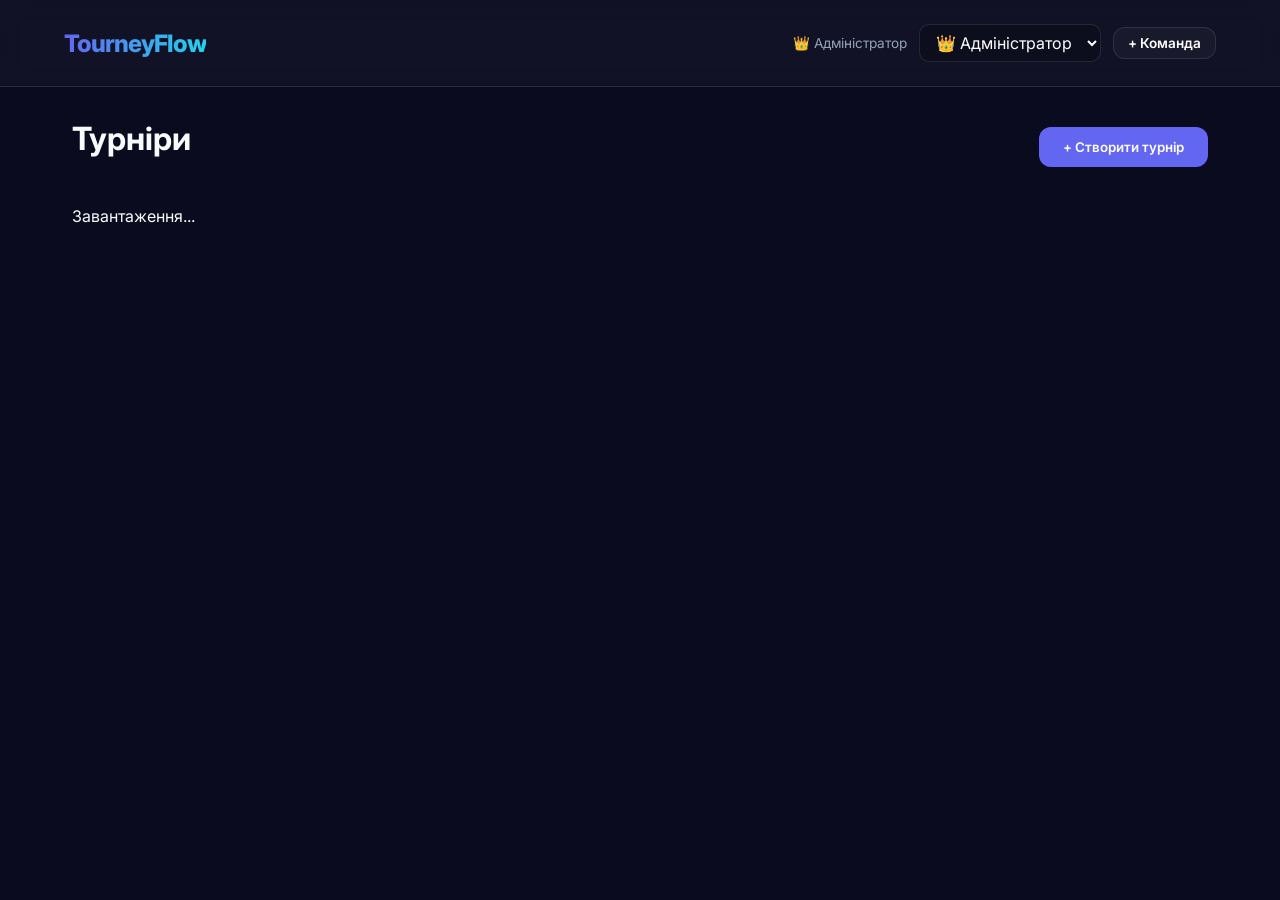
==== wwwroot/index.html @ bc2f0b58 "Initial commit" ====
<!DOCTYPE html>
<html lang="uk">
<head>
    <meta charset="UTF-8">
    <meta name="viewport" content="width=device-width, initial-scale=1.0">
    <title>TourneyFlow | Платформа Турнірів</title>
    <link rel="stylesheet" href="style.css">
    <link rel="preconnect" href="https://fonts.googleapis.com">
    <link rel="preconnect" href="https://fonts.gstatic.com" crossorigin>
    <link href="https://fonts.googleapis.com/css2?family=Inter:wght@400;500;600;700;800&display=swap" rel="stylesheet">
    <link rel="icon" href="data:image/svg+xml,<svg xmlns='http://www.w3.org/2000/svg' viewBox='0 0 100 100'><text y='.9em' font-size='90'>🏆</text></svg>">
</head>
<body>
    <nav>
        <div class="logo">TourneyFlow</div>
        <div style="display:flex; align-items:center; gap:0.75rem;">
            <span id="profile-current-label" style="color:var(--text-muted); font-size:0.85rem;"></span>
            <select id="profile-select" onchange="switchProfile(this.value)" style="width:auto; padding:7px 12px; margin:0; cursor:pointer;"></select>
            <button onclick="addTeamProfile()" class="btn btn-secondary" style="padding:7px 14px; font-size:0.85rem; white-space:nowrap;">+ Команда</button>
            <button class="btn jury-only jury-panel-btn hidden" onclick="openJuryView(null)" style="border:1px solid var(--accent); padding:7px 14px;">⚖️ Всі роботи</button>
        </div>
    </nav>

    <main id="app">
        <!-- Список турнірів -->
        <div id="view-tournaments" class="animate-fade">
            <div style="display:flex; justify-content:space-between; align-items:center; margin-bottom:2rem;">
                <h1>Турніри</h1>
                <button class="btn admin-only hidden" onclick="showCreateTournament()">+ Створити турнір</button>
            </div>
            <div id="tournament-list" class="grid"><p>Завантаження...</p></div>
        </div>

        <!-- Створення турніру -->
        <div id="view-create-tournament" class="card hidden animate-fade">
            <button class="btn btn-secondary" onclick="showView('tournaments')">← Назад</button>
            <h2 style="margin-top:1rem;">Новий Турнір</h2>
            <form id="form-create-tournament">
                <input type="text" placeholder="Назва турніру" required id="t-name">
                <input type="text" placeholder="Опис та правила" id="t-desc">
                <div style="display:grid; grid-template-columns:1fr 1fr 1fr; gap:1rem;">
                    <div>
                        <label style="display:block; margin-bottom:0.5rem;">Початок реєстрації</label>
                        <div onclick="document.getElementById('t-reg-start').showPicker()" style="cursor:pointer;">
                            <input type="datetime-local" id="t-reg-start" style="pointer-events:none;">
                        </div>
                    </div>
                    <div>
                        <label style="display:block; margin-bottom:0.5rem;">Кінець реєстрації</label>
                        <div onclick="document.getElementById('t-reg-end').showPicker()" style="cursor:pointer;">
                            <input type="datetime-local" id="t-reg-end" style="pointer-events:none;">
                        </div>
                    </div>
                    <div>
                        <label style="display:block; margin-bottom:0.5rem;">🏆 Дата оголошення результатів</label>
                        <div onclick="document.getElementById('t-results-date').showPicker()" style="cursor:pointer;">
                            <input type="datetime-local" id="t-results-date" style="pointer-events:none;">
                        </div>
                    </div>
                </div>
                <label style="display:block; margin-bottom:0.5rem; margin-top:0.25rem;">👥 Макс. кількість команд (необов'язково)</label>
                <input type="number" id="t-max-teams" min="1" max="200" placeholder="Необмежено" style="width:auto; min-width:200px;">
                <button type="submit" class="btn" style="display:block; margin-top:1rem;">Створити</button>
            </form>
        </div>

        <!-- Деталі турніру -->
        <div id="view-tournament-details" class="hidden animate-fade">
            <button class="btn btn-secondary" onclick="showView('tournaments')">← До списку</button>
            <div class="card" style="margin-top:1rem;">
                <div id="details-content"></div>
                <div id="team-registration" class="hidden"></div>
                <div id="admin-controls" class="admin-only hidden" style="margin-top:2rem; padding-top:2rem; border-top:1px solid var(--glass-border);"></div>
                <div id="team-controls" class="team-only hidden" style="margin-top:2rem; padding-top:2rem; border-top:1px solid var(--glass-border);">
                    <h3>Подача результатів</h3>
                    <div id="active-rounds-for-submission"></div>
                </div>
                <div id="announcements-section" style="margin-top:1.5rem;"></div>
            </div>
        </div>

        <!-- Таблиця лідерів -->
        <div id="view-leaderboard" class="hidden animate-fade">
            <button class="btn btn-secondary" onclick="showView('tournaments')">← Назад</button>
            <h1 id="leaderboard-title" style="margin-top:1rem;">Таблиця лідерів</h1>
            <div class="card">
                <table class="leaderboard-table">
                    <thead><tr><th>Місце</th><th>Команда</th><th>Бал</th></tr></thead>
                    <tbody id="leaderboard-body"></tbody>
                </table>
            </div>
        </div>

        <!-- Панель журі -->
        <div id="view-jury" class="hidden animate-fade">
            <button class="btn btn-secondary" onclick="showView('tournaments')">← Назад</button>
            <h1 id="jury-title" style="margin-top:1rem;">⚖️ Оцінювання</h1>
            <div id="submissions-to-evaluate" class="grid"></div>
        </div>
    </main>

    <script src="app.js"></script>
</body>
</html>
---- wwwroot/style.css ----
:root {
    --bg: #0a0b1e;
    --card-bg: rgba(255, 255, 255, 0.05);
    --primary: #6366f1;
    --primary-glow: rgba(99, 102, 241, 0.4);
    --secondary: #a855f7;
    --accent: #22d3ee;
    --text: #f8fafc;
    --text-muted: #94a3b8;
    --glass: rgba(255, 255, 255, 0.03);
    --glass-border: rgba(255, 255, 255, 0.1);
}

* {
    margin: 0;
    padding: 0;
    box-sizing: border-box;
    font-family: 'Inter', system-ui, -apple-system, sans-serif;
}

body {
    background: var(--bg);
    color: var(--text);
    min-height: 100vh;
    overflow-x: hidden;
}

/* Навігаційна панель */
nav {
    display: flex;
    justify-content: space-between;
    align-items: center;
    padding: 1.5rem 5%;
    background: var(--glass);
    backdrop-filter: blur(12px);
    border-bottom: 1px solid var(--glass-border);
    position: sticky;
    top: 0;
    z-index: 100;
}

.logo {
    font-size: 1.5rem;
    font-weight: 800;
    background: linear-gradient(to right, var(--primary), var(--accent));
    -webkit-background-clip: text;
    background-clip: text;
    -webkit-text-fill-color: transparent;
    letter-spacing: -1px;
}

.role-switcher {
    display: flex;
    gap: 0.5rem;
    background: rgba(0,0,0,0.3);
    padding: 4px;
    border-radius: 12px;
}

.role-btn {
    padding: 8px 16px;
    border-radius: 8px;
    border: none;
    background: transparent;
    color: var(--text-muted);
    cursor: pointer;
    font-weight: 500;
    transition: all 0.3s;
}

.role-btn.active {
    background: var(--primary);
    color: white;
    box-shadow: 0 4px 12px var(--primary-glow);
}

main {
    max-width: 1200px;
    margin: 2rem auto;
    padding: 0 2rem;
}

.card {
    background: var(--card-bg);
    border: 1px solid var(--glass-border);
    border-radius: 20px;
    padding: 2rem;
    backdrop-filter: blur(8px);
    margin-bottom: 2rem;
    transition: transform 0.3s, border-color 0.3s;
}

.card:hover {
    border-color: rgba(255,255,255,0.2);
}

h1, h2, h3 {
    margin-bottom: 1rem;
}

.btn {
    padding: 12px 24px;
    border-radius: 12px;
    border: none;
    cursor: pointer;
    font-weight: 600;
    transition: all 0.2s;
    background: var(--primary);
    color: white;
}

.btn:hover {
    filter: brightness(1.1);
    transform: translateY(-2px);
}

.btn-secondary {
    background: var(--glass);
    border: 1px solid var(--glass-border);
}

.grid {
    display: grid;
    grid-template-columns: repeat(auto-fill, minmax(300px, 1fr));
    gap: 1.5rem;
}

.tournament-card {
    display: flex;
    flex-direction: column;
    justify-content: space-between;
}

.status-badge {
    display: inline-block;
    padding: 4px 12px;
    border-radius: 20px;
    font-size: 0.75rem;
    font-weight: 700;
    text-transform: uppercase;
    margin-bottom: 1rem;
}

.status-registration { background: rgba(99,102,241,0.15); color: #818cf8; border: 1px solid rgba(99,102,241,0.4); }
.status-running      { background: rgba(34,197,94,0.12);  color: #4ade80; border: 1px solid rgba(34,197,94,0.4); }
.status-evaluation   { background: rgba(168,85,247,0.12); color: #c084fc; border: 1px solid rgba(168,85,247,0.4); }
.status-finished     { background: rgba(107,114,128,0.15); color: #9ca3af; border: 1px solid rgba(107,114,128,0.4); }
.status-draft        { background: rgba(148,163,184,0.12); color: #94a3b8; border: 1px solid rgba(148,163,184,0.3); }

/* Картка завершеного турніру */
.card-finished { opacity: 0.75; border-color: rgba(107,114,128,0.3); }
.card-finished:hover { border-color: rgba(107,114,128,0.5); }

/* Банери статусу всередині турніру */
.status-full-banner {
    padding: 0.85rem 1.25rem;
    border-radius: 12px;
    font-weight: 500;
    margin-bottom: 1.25rem;
    font-size: 0.95rem;
}
.banner-finished { background: rgba(107,114,128,0.15); color: #9ca3af; border: 1px solid rgba(107,114,128,0.3); }
.banner-running  { background: rgba(34,197,94,0.1);   color: #4ade80; border: 1px solid rgba(34,197,94,0.3); }
.banner-eval     { background: rgba(168,85,247,0.1);  color: #c084fc; border: 1px solid rgba(168,85,247,0.3); }
.banner-info     { background: rgba(99,102,241,0.1);  color: #818cf8; border: 1px solid rgba(99,102,241,0.3); }

/* Картка журі з оцінкою */
.card-evaluated { border-color: rgba(16,185,129,0.35); }
.evaluated-badge {
    display: inline-block;
    background: rgba(16,185,129,0.12);
    color: #10b981;
    border: 1px solid rgba(16,185,129,0.3);
    border-radius: 20px;
    padding: 3px 12px;
    font-size: 0.8rem;
    font-weight: 600;
    margin-bottom: 0.75rem;
}

/* Рядки медалей у таблиці */
.row-gold   td { background: rgba(250,204,21,0.06); }
.row-silver td { background: rgba(148,163,184,0.06); }
.row-bronze td { background: rgba(180,119,76,0.06); }

/* Порожній стан */
.empty-state {
    grid-column: 1/-1;
    text-align: center;
    padding: 4rem 2rem;
    color: var(--text-muted);
}

input, textarea, select {
    width: 100%;
    padding: 12px;
    background: rgba(0,0,0,0.2);
    border: 1px solid var(--glass-border);
    border-radius: 10px;
    color: white;
    margin-bottom: 1rem;
    outline: none;
    font-family: inherit;
    font-size: 1rem;
}

textarea {
    resize: none;
    min-height: 80px;
}

input[type="datetime-local"] {
    cursor: pointer;
    position: relative;
}

input:focus, textarea:focus {
    border-color: var(--primary);
}

.score-badge {
    display: inline-block;
    padding: 4px 16px;
    background: rgba(99,102,241,0.15);
    border: 1px solid var(--primary);
    border-radius: 20px;
    font-weight: 700;
    color: var(--primary);
}

.leaderboard-table {
    width: 100%;
    border-collapse: collapse;
}

.leaderboard-table th {
    text-align: left;
    padding: 1rem;
    color: var(--text-muted);
    border-bottom: 1px solid var(--glass-border);
}

.leaderboard-table td {
    padding: 1.5rem 1rem;
    border-bottom: 1px solid var(--glass-border);
}

.rank {
    font-weight: 800;
    font-size: 1.2rem;
    color: var(--accent);
}

.field-error {
    color: #ef4444;
    font-size: 0.85rem;
    margin-top: -0.75rem;
    margin-bottom: 0.75rem;
    display: flex;
    align-items: center;
    gap: 0.25rem;
    animation: fadeIn 0.2s ease;
}

.btn-status-active {
    background: #10b981 !important;
    color: white !important;
    border: none;
}

.success-banner {
    padding: 1rem;
    background: rgba(16,185,129,0.12);
    border: 1px solid #10b981;
    border-radius: 10px;
    color: #10b981;
    margin-top: 2rem;
}

.hidden { display: none; }

.animate-fade {
    animation: fadeIn 0.5s ease forwards;
}

/* Анімації */
@keyframes fadeIn {
    from { opacity: 0; transform: translateY(10px); }
    to { opacity: 1; transform: translateY(0); }
}

/* ─── Степер прогресу турніру ─── */
.stepper-wrap {
    display: flex;
    align-items: center;
    margin: 1.25rem 0 1.5rem;
    overflow-x: auto;
    padding-bottom: 0.25rem;
}

.stepper-step {
    display: flex;
    flex-direction: column;
    align-items: center;
    gap: 0.4rem;
    min-width: 80px;
    flex-shrink: 0;
}

.stepper-circle {
    width: 46px;
    height: 46px;
    border-radius: 50%;
    display: flex;
    align-items: center;
    justify-content: center;
    font-size: 1.2rem;
    font-weight: 700;
    border: 2px solid transparent;
    transition: all 0.3s;
}

.step-done .stepper-circle {
    background: rgba(16,185,129,0.15);
    border-color: #10b981;
    color: #10b981;
    font-size: 1rem;
}

.step-active .stepper-circle {
    background: rgba(99,102,241,0.2);
    border-color: var(--primary);
    box-shadow: 0 0 14px rgba(99,102,241,0.35);
}

.step-future .stepper-circle {
    background: rgba(255,255,255,0.04);
    border-color: rgba(255,255,255,0.1);
    opacity: 0.45;
}

.stepper-label {
    font-size: 0.75rem;
    font-weight: 600;
    text-transform: uppercase;
    letter-spacing: 0.04em;
    opacity: 0.7;
}

.step-active .stepper-label { opacity: 1; color: var(--primary); }
.step-done  .stepper-label  { opacity: 1; color: #10b981; }

.stepper-line {
    flex: 1;
    height: 2px;
    background: rgba(255,255,255,0.08);
    margin-bottom: 1.4rem;
    min-width: 24px;
    transition: background 0.3s;
}

.line-done { background: rgba(16,185,129,0.5); }

/* Блок інформації про поточний етап */
.stage-info-box {
    display: flex;
    align-items: center;
    gap: 1rem;
    background: rgba(99,102,241,0.07);
    border: 1px solid rgba(99,102,241,0.2);
    border-radius: 12px;
    padding: 1rem 1.25rem;
    margin-bottom: 1.25rem;
}

.stage-icon-big {
    font-size: 2rem;
    flex-shrink: 0;
}

/* Кнопка переходу до наступного етапу */
.btn-next-stage {
    background: linear-gradient(135deg, #6366f1, #8b5cf6);
    color: white;
    border: none;
    padding: 12px 28px;
    font-size: 0.95rem;
    letter-spacing: 0.02em;
    box-shadow: 0 4px 18px rgba(99,102,241,0.3);
    margin-bottom: 0.5rem;
}


.btn-next-stage:hover {
    filter: brightness(1.12);
    box-shadow: 0 6px 24px rgba(99,102,241,0.45);
    transform: translateY(-2px);
}

/* Оголошення */
.announcement-card {
    background: rgba(34, 211, 238, 0.05);
    border: 1px solid rgba(34, 211, 238, 0.15);
    border-radius: 12px;
    padding: 1rem 1.1rem;
    margin-bottom: 0.75rem;
    transition: background 0.2s;
}

.announcement-card:hover {
    background: rgba(34, 211, 238, 0.08);
}

.ann-content {
    font-size: 0.95rem;
    line-height: 1.6;
    word-break: break-word;
}

.ann-meta {
    color: var(--text-muted);
    font-size: 0.78rem;
    margin-top: 0.5rem;
}
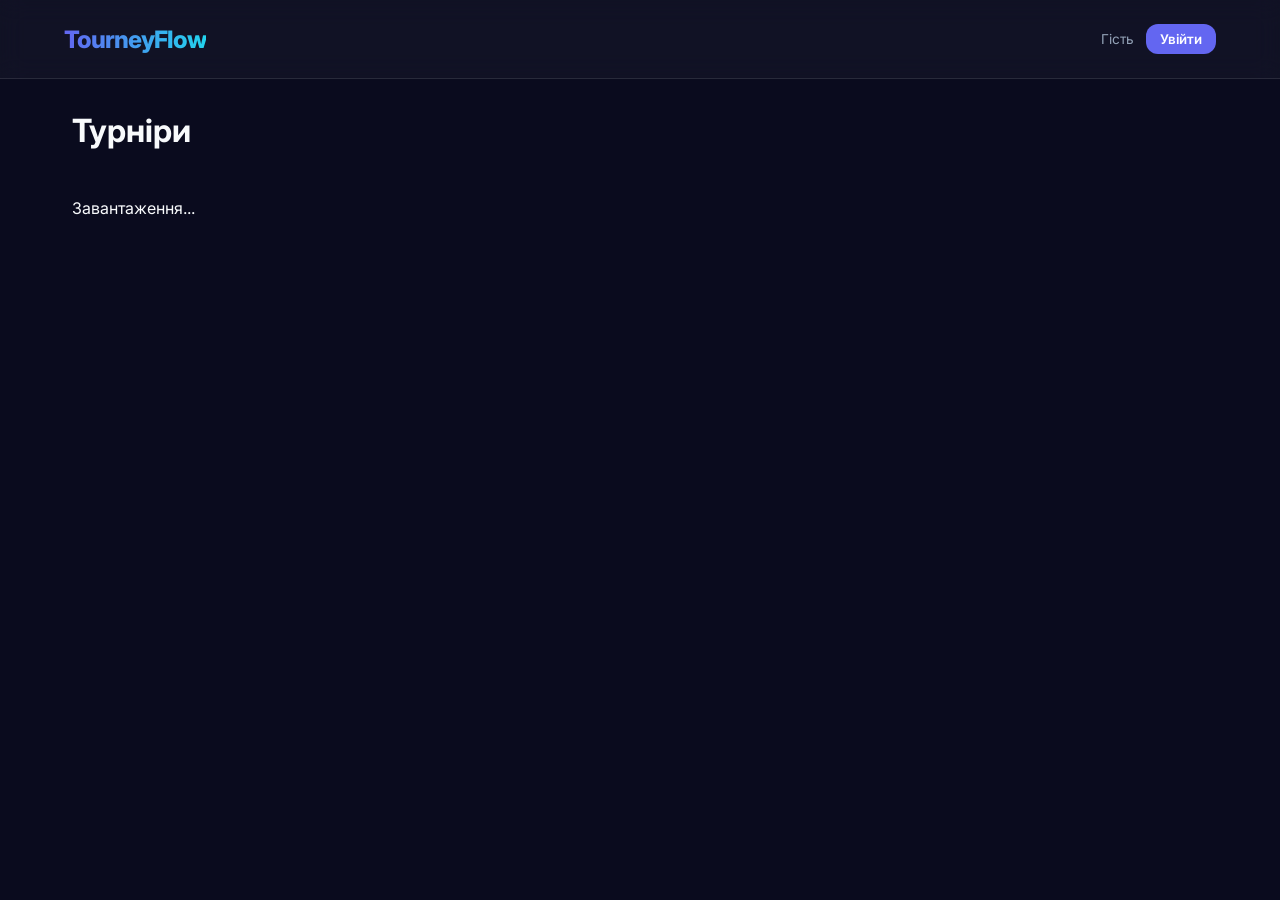
==== commit a9b07392: "Add login hints to README and UI" ====
--- a/wwwroot/index.html
+++ b/wwwroot/index.html
@@ -13,15 +13,36 @@
 <body>
     <nav>
         <div class="logo">TourneyFlow</div>
-        <div style="display:flex; align-items:center; gap:0.75rem;">
-            <span id="profile-current-label" style="color:var(--text-muted); font-size:0.85rem;"></span>
-            <select id="profile-select" onchange="switchProfile(this.value)" style="width:auto; padding:7px 12px; margin:0; cursor:pointer;"></select>
-            <button onclick="addTeamProfile()" class="btn btn-secondary" style="padding:7px 14px; font-size:0.85rem; white-space:nowrap;">+ Команда</button>
+        <div id="nav-auth" style="display:flex; align-items:center; gap:0.75rem;">
+            <span id="user-info" style="color:var(--text-muted); font-size:0.85rem;"></span>
+            <button id="btn-login-view" onclick="showView('login')" class="btn" style="padding:7px 14px;">Увійти</button>
+            <button id="btn-logout" onclick="logout()" class="btn btn-secondary hidden" style="padding:7px 14px;">Вийти</button>
             <button class="btn jury-only jury-panel-btn hidden" onclick="openJuryView(null)" style="border:1px solid var(--accent); padding:7px 14px;">⚖️ Всі роботи</button>
         </div>
     </nav>
 
     <main id="app">
+        <!-- Авторизація -->
+        <div id="view-login" class="card hidden animate-fade" style="max-width:400px; margin: 4rem auto;">
+            <h2 style="text-align:center; margin-bottom:1.5rem;">Вхід у систему</h2>
+            <form id="form-login">
+                <input type="text" id="login-username" placeholder="Логін (або назва команди)" required>
+                <input type="password" id="login-password" placeholder="Пароль" required>
+                
+                <div style="background:rgba(99,102,241,0.08); border:1px solid var(--glass-border); border-radius:12px; padding:0.85rem; margin-bottom:1.25rem;">
+                    <div style="font-size:0.85rem; font-weight:700; margin-bottom:0.4rem; color:var(--primary);">💡 Підказка:</div>
+                    <div style="font-size:0.82rem; color:var(--text-muted); line-height:1.5;">
+                        • Адмін: <code>admin</code> / <code>123</code><br>
+                        • Журі: <code>jury</code> / <code>123</code><br>
+                        • Команда: назва / <code>123</code>
+                    </div>
+                </div>
+
+                <button type="submit" class="btn" style="width:100%;">Увійти</button>
+                <button type="button" class="btn btn-secondary" onclick="showView('tournaments')" style="width:100%; margin-top:0.5rem;">Скасувати</button>
+            </form>
+        </div>
+
         <!-- Список турнірів -->
         <div id="view-tournaments" class="animate-fade">
             <div style="display:flex; justify-content:space-between; align-items:center; margin-bottom:2rem;">
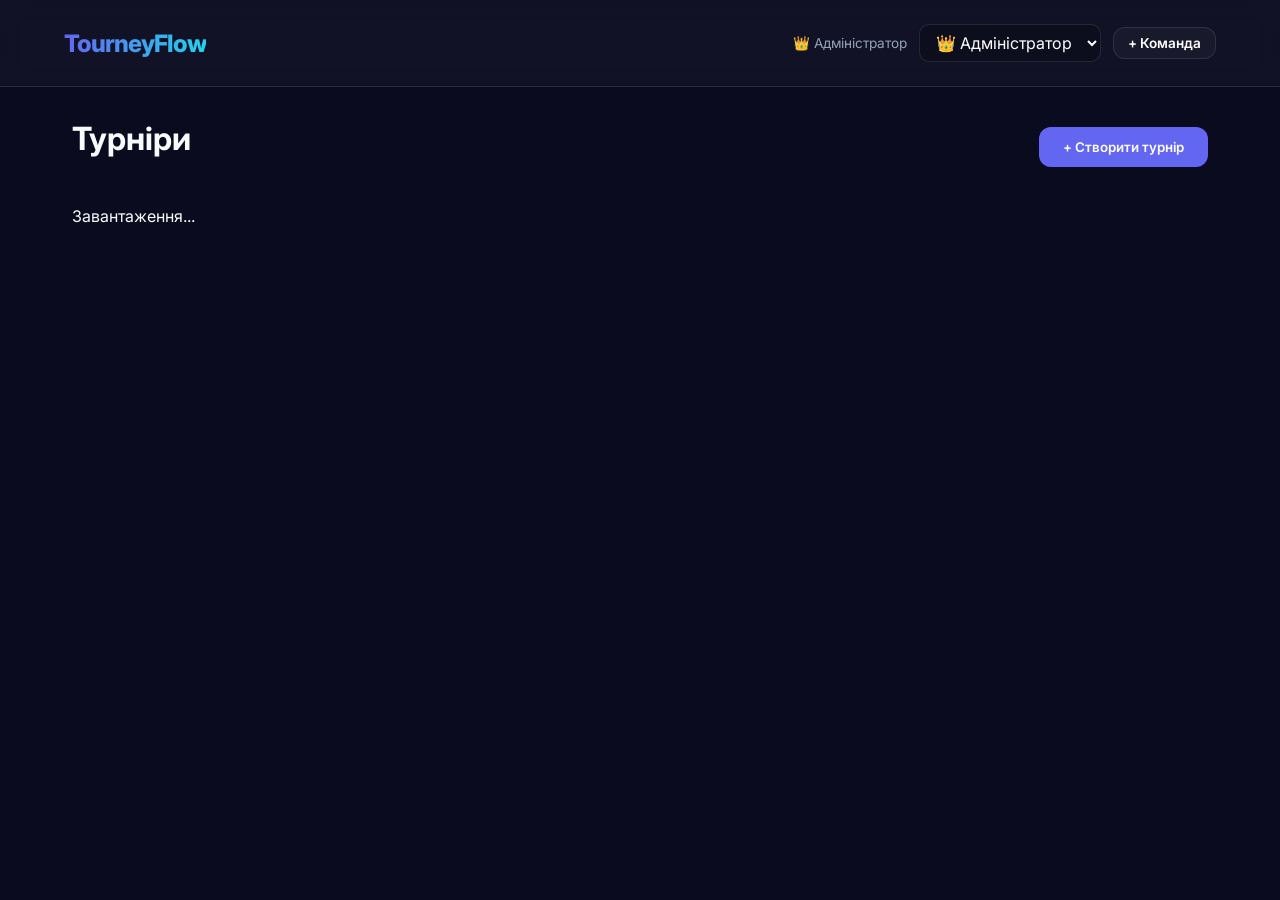
==== commit ed613f1c: "." ====
--- a/wwwroot/index.html
+++ b/wwwroot/index.html
@@ -13,36 +13,15 @@
 <body>
     <nav>
         <div class="logo">TourneyFlow</div>
-        <div id="nav-auth" style="display:flex; align-items:center; gap:0.75rem;">
-            <span id="user-info" style="color:var(--text-muted); font-size:0.85rem;"></span>
-            <button id="btn-login-view" onclick="showView('login')" class="btn" style="padding:7px 14px;">Увійти</button>
-            <button id="btn-logout" onclick="logout()" class="btn btn-secondary hidden" style="padding:7px 14px;">Вийти</button>
+        <div style="display:flex; align-items:center; gap:0.75rem;">
+            <span id="profile-current-label" style="color:var(--text-muted); font-size:0.85rem;"></span>
+            <select id="profile-select" onchange="switchProfile(this.value)" style="width:auto; padding:7px 12px; margin:0; cursor:pointer;"></select>
+            <button onclick="addTeamProfile()" class="btn btn-secondary" style="padding:7px 14px; font-size:0.85rem; white-space:nowrap;">+ Команда</button>
             <button class="btn jury-only jury-panel-btn hidden" onclick="openJuryView(null)" style="border:1px solid var(--accent); padding:7px 14px;">⚖️ Всі роботи</button>
         </div>
     </nav>
 
     <main id="app">
-        <!-- Авторизація -->
-        <div id="view-login" class="card hidden animate-fade" style="max-width:400px; margin: 4rem auto;">
-            <h2 style="text-align:center; margin-bottom:1.5rem;">Вхід у систему</h2>
-            <form id="form-login">
-                <input type="text" id="login-username" placeholder="Логін (або назва команди)" required>
-                <input type="password" id="login-password" placeholder="Пароль" required>
-                
-                <div style="background:rgba(99,102,241,0.08); border:1px solid var(--glass-border); border-radius:12px; padding:0.85rem; margin-bottom:1.25rem;">
-                    <div style="font-size:0.85rem; font-weight:700; margin-bottom:0.4rem; color:var(--primary);">💡 Підказка:</div>
-                    <div style="font-size:0.82rem; color:var(--text-muted); line-height:1.5;">
-                        • Адмін: <code>admin</code> / <code>123</code><br>
-                        • Журі: <code>jury</code> / <code>123</code><br>
-                        • Команда: назва / <code>123</code>
-                    </div>
-                </div>
-
-                <button type="submit" class="btn" style="width:100%;">Увійти</button>
-                <button type="button" class="btn btn-secondary" onclick="showView('tournaments')" style="width:100%; margin-top:0.5rem;">Скасувати</button>
-            </form>
-        </div>
-
         <!-- Список турнірів -->
         <div id="view-tournaments" class="animate-fade">
             <div style="display:flex; justify-content:space-between; align-items:center; margin-bottom:2rem;">
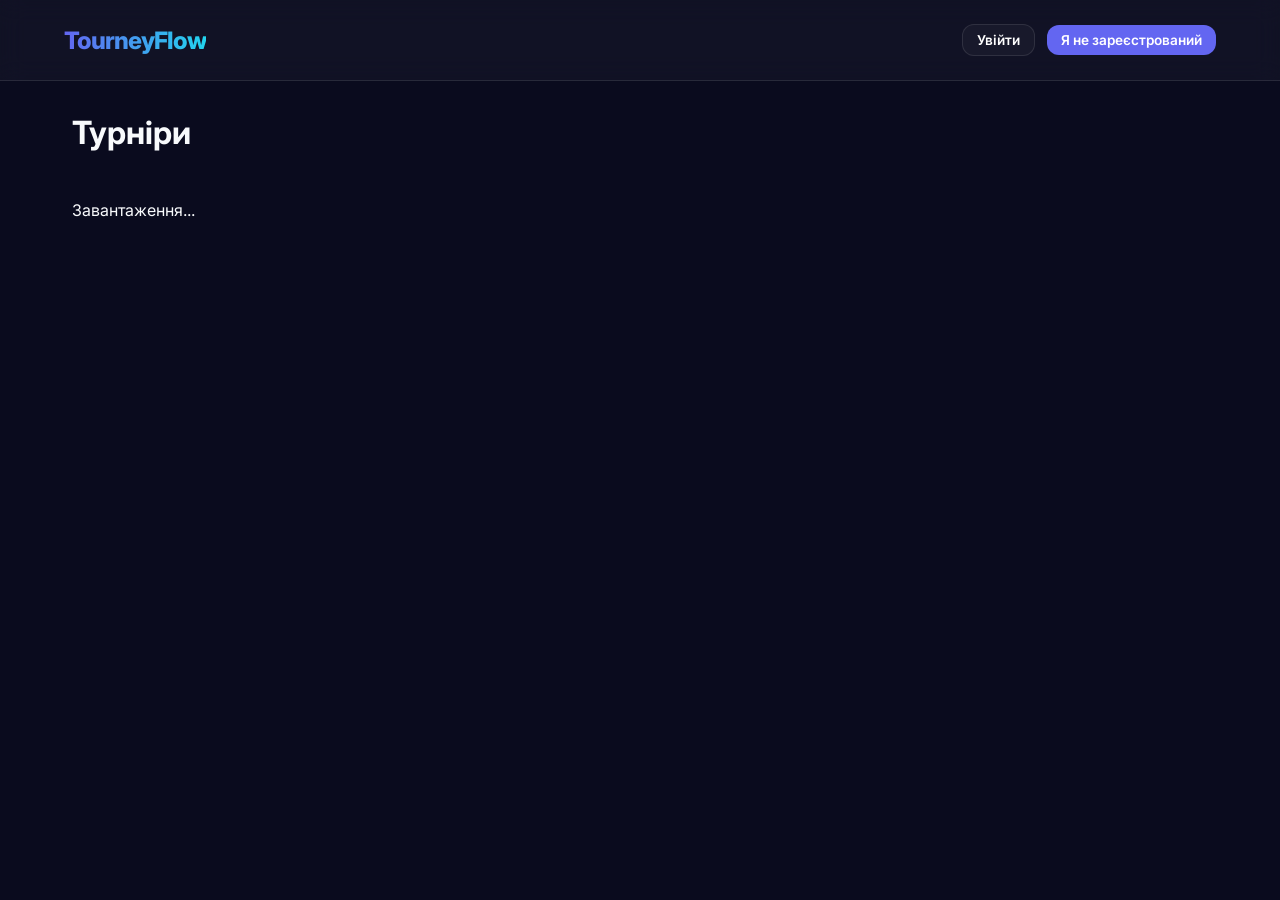
==== commit 3ebd3ebc: "Add real cookie/session auth system - remove fake profiles" ====
--- a/wwwroot/index.html
+++ b/wwwroot/index.html
@@ -13,12 +13,7 @@
 <body>
     <nav>
         <div class="logo">TourneyFlow</div>
-        <div style="display:flex; align-items:center; gap:0.75rem;">
-            <span id="profile-current-label" style="color:var(--text-muted); font-size:0.85rem;"></span>
-            <select id="profile-select" onchange="switchProfile(this.value)" style="width:auto; padding:7px 12px; margin:0; cursor:pointer;"></select>
-            <button onclick="addTeamProfile()" class="btn btn-secondary" style="padding:7px 14px; font-size:0.85rem; white-space:nowrap;">+ Команда</button>
-            <button class="btn jury-only jury-panel-btn hidden" onclick="openJuryView(null)" style="border:1px solid var(--accent); padding:7px 14px;">⚖️ Всі роботи</button>
-        </div>
+        <div id="auth-ui" style="display:flex; align-items:center; gap:0.75rem;"></div>
     </nav>
 
     <main id="app">
@@ -99,6 +94,39 @@
         </div>
     </main>
 
+    <!-- Оверлей модалок -->
+    <div id="modal-overlay" class="modal-overlay hidden" onclick="closeModals()"></div>
+
+    <!-- Модалка: Вхід -->
+    <div id="modal-login" class="modal hidden">
+        <h3>🔐 Вхід</h3>
+        <form onsubmit="submitLogin(event)">
+            <input type="email" id="login-email" placeholder="Email" required autocomplete="email">
+            <input type="password" id="login-password" placeholder="Пароль" required autocomplete="current-password">
+            <div id="login-error" class="modal-error" style="display:none;"></div>
+            <div style="display:flex; gap:0.5rem; margin-top:0.25rem;">
+                <button type="submit" class="btn" style="flex:1;">Увійти</button>
+                <button type="button" class="btn btn-secondary" onclick="closeModals()">Скасувати</button>
+            </div>
+        </form>
+    </div>
+
+    <!-- Модалка: Реєстрація (нова команда) -->
+    <div id="modal-register" class="modal hidden">
+        <h3>👤 Реєстрація</h3>
+        <p style="color:var(--text-muted); font-size:0.88rem; margin-bottom:1rem;">Після реєстрації ви зможете приєднатись до турніру як команда.</p>
+        <form onsubmit="submitRegister(event)">
+            <input type="text" id="reg-user-name" placeholder="Ваше ім'я (ПІБ капітана)" required autocomplete="name">
+            <input type="email" id="reg-user-email" placeholder="Email" required autocomplete="email">
+            <input type="password" id="reg-user-password" placeholder="Пароль (мін. 6 символів)" required autocomplete="new-password" minlength="6">
+            <div id="register-error" class="modal-error" style="display:none;"></div>
+            <div style="display:flex; gap:0.5rem; margin-top:0.25rem;">
+                <button type="submit" class="btn" style="flex:1;">Зареєструватися</button>
+                <button type="button" class="btn btn-secondary" onclick="closeModals()">Скасувати</button>
+            </div>
+        </form>
+    </div>
+
     <script src="app.js"></script>
 </body>
 </html>
--- a/wwwroot/style.css
+++ b/wwwroot/style.css
@@ -417,8 +417,49 @@
     word-break: break-word;
 }
 
+
 .ann-meta {
     color: var(--text-muted);
     font-size: 0.78rem;
     margin-top: 0.5rem;
 }
+
+/* Модальні вікна */
+.modal-overlay {
+    position: fixed;
+    inset: 0;
+    background: rgba(0, 0, 0, 0.65);
+    z-index: 200;
+    backdrop-filter: blur(6px);
+    -webkit-backdrop-filter: blur(6px);
+}
+
+.modal {
+    position: fixed;
+    top: 50%;
+    left: 50%;
+    transform: translate(-50%, -50%);
+    z-index: 201;
+    background: #12132a;
+    border: 1px solid var(--glass-border);
+    border-radius: 20px;
+    padding: 2rem;
+    min-width: min(400px, calc(100vw - 2rem));
+    box-shadow: 0 25px 70px rgba(0, 0, 0, 0.6);
+    animation: fadeIn 0.18s ease;
+}
+
+.modal h3 {
+    margin: 0 0 1.25rem;
+    font-size: 1.15rem;
+}
+
+.modal-error {
+    color: #ef4444;
+    font-size: 0.88rem;
+    margin-bottom: 0.75rem;
+    padding: 0.5rem 0.75rem;
+    background: rgba(239, 68, 68, 0.1);
+    border-radius: 8px;
+    border: 1px solid rgba(239, 68, 68, 0.25);
+}
